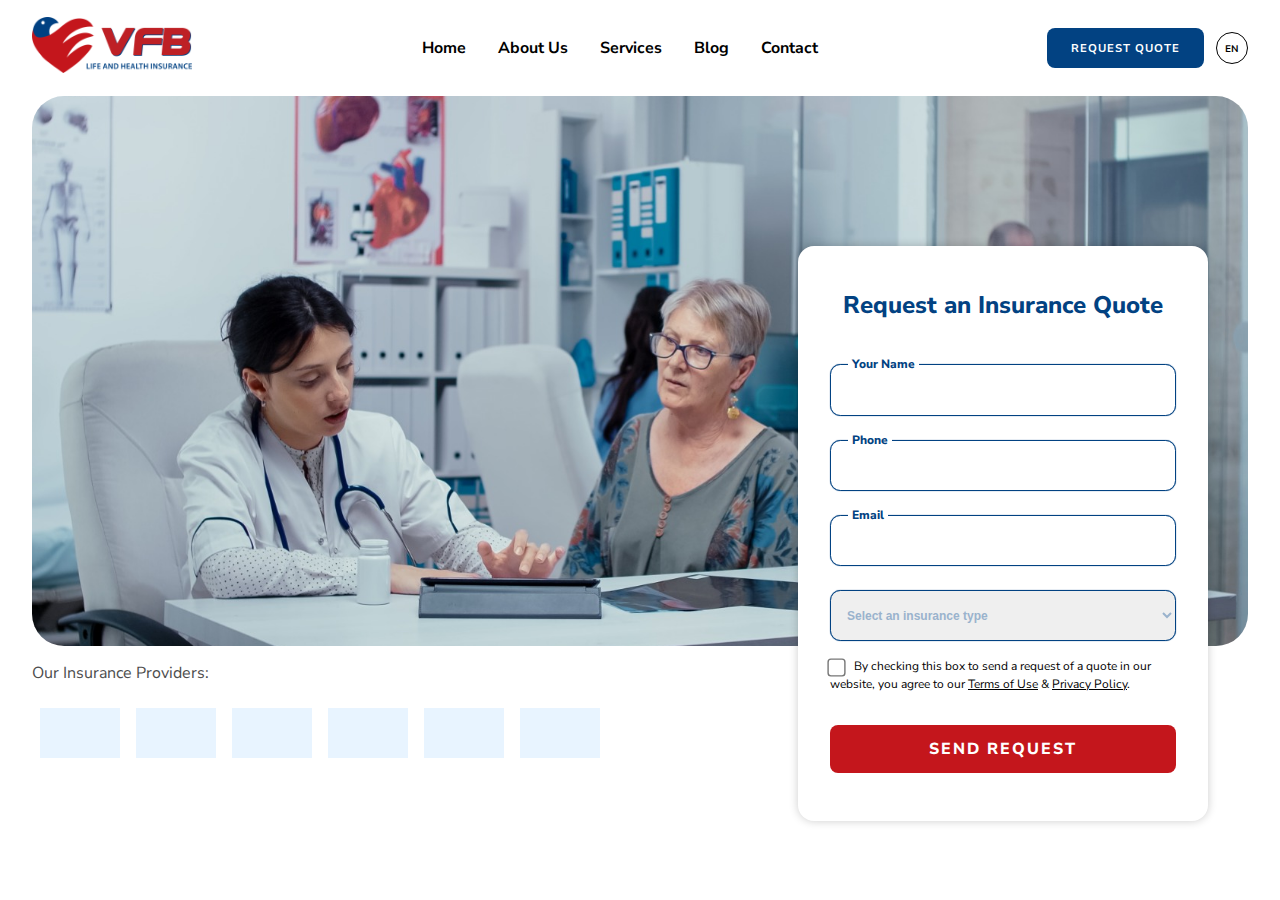
==== public/index.html @ 042f08b0 "ajuestes de imamge, tamnaho e alinhamento" ====
<!DOCTYPE html>
<html lang="en">
<head>
  <link rel="preconnect" href="https://fonts.gstatic.com">
  <meta charset="UTF-8">
  <meta http-equiv="X-UA-Compatible" content="IE=edge">
  <meta name="viewport" content="width=device-width, initial-scale=1.0">

  <meta name="author" content="Fernando Lopes">
  <meta name="description" content="Instalação, manutenção e conserto de fogões e cooktops em Recife.">
  <meta name="keywords" content="fogão, cooktop, doação fogão, nacc, assistência">

  <link rel="stylesheet" href="./styles/global.css">
  <link rel="stylesheet" href="./styles/index.css">

  <link href="https://fonts.googleapis.com/css2?family=Nunito+Sans:wght@400;600;700;800;900&display=swap" rel="stylesheet">

  <title>Home | VFB Insurance</title>
</head>
<body>
  <header>
    <a href="#">
      <img class="logo" src="./img/logo.png" alt="logo">
    </a>

    <nav>
      <ul>
        <li>
          <a href="#home">Home</a>
        </li>
        <li>
          <a href="#aboutus">About Us</a>
        </li>
        <li>
          <a href="#services">Services</a>
        </li>
        <li>
          <a href="#blog">Blog</a>
        </li>
        <li>
          <a href="#contact">Contact</a>
        </li>
      </ul>
    </nav>

    <div>
      <button class="btn-header">REQUEST QUOTE</button>
      <button class="btn-lang">EN</button>
    </div>
  </header>

  <main>

    <section>
      <div class="img-container">
        <img class="img-background" src="./img/background.jpeg" alt="imagem de fundo">
      </div>
  
      <form>
        <h1>Request an Insurance Quote</h1>
  
        <div class="input-container">
          <span>Your Name</span>
          <input type="text" name="name" value="" >
        </div>
        <div class="input-container">
          <span>Phone</span>
          <input type="text" name="phone" value="" >
        </div>
        <div class="input-container">
          <span>Email</span>
          <input type="email" name="email" value="" >
        </div>
  
        <select name="type" id="">
          <option value="">Select an insurance type</option>
          <option value="0">Type 1</option>
          <option value="1">Type 2</option>
        </select>
  
        <div class="checkbox-container">
          <label>
            <input type="checkbox" name="checkbox">
              By checking this box to send a request of a quote in our website, you agree to our
              <a href="#">Terms of Use</a>
              &
              <a href="#">Privacy Policy</a>.
          </label>
        </div>
        
        <button type="submit">SEND REQUEST</button>
        
      </form>

    </section>
    
    <section>
      <div class="providers-content">
        <p>Our Insurance Providers:</p>
        
        <div class="providers-container">
          <div class="square"></div>
          <div class="square"></div>
          <div class="square"></div>
          <div class="square"></div>
          <div class="square"></div>
          <div class="square"></div>
        </div>
      </div>
    </section>

  </main>

  <script src="./js/index.js"></script>
</body>
</html>
---- public/styles/global.css ----
* {
  padding: 0;
  margin: 0;
  box-sizing: border-box;
}


:root {
  --white: #fff;
  --text: #4D4D4D;
  --red-500: #C4161C;
  --blue-500: #024282;
  --gray-100: #E8F4FF;
  --gray-200: #9AB3CD;
}

html {
  scroll-behavior: smooth;
}

@media(max-width: 1088px) {
  html {
    font-size: 93.75%;
  }
}

@media(max-width: 720px) {
  html {
    font-size: 87.5%;
  }
}

body {
  background-color: var(--white);
  color: var(--text);
}

body, input, textarea, button {
  font: 400 1rem 'Nunito Sans', sans-serif;
}

button {
  cursor: pointer;
  border: none;
}

a {
  color: inherit;
  text-decoration: none;
}
---- public/styles/index.css ----
header {
  max-width: 1440px;
  height: 6rem;
  margin: 0 auto;
  padding: 0 2rem;

  display: flex;
  justify-content: space-between;
  align-items: center;
}

.logo {
  width: 160px;
}

ul {
  display: flex;
}

li {
  color: #000000;
  font-size: 1rem;
  font-weight: 700;
  list-style: none;
  padding: 0 1rem;
}

button {
  color: var(--white);
  font-weight: 700;
  border-radius: 0.5rem;

  transition: filter 0.2s;
}
button:hover {
  filter: brightness(0.9);
}

.btn-header {
  font-size: 0.70rem;
  letter-spacing: 1px;
  height: 2.5rem;
  padding: 0 1.5rem;
  
  background: var(--blue-500);
}

.btn-lang {
  width: 2rem;
  height: 2rem;
  color: #000000;
  font-size: 0.6rem;
  border: 1px solid #000000;
  border-radius: 50%;
  background: var(--white);
  margin-left: 0.5rem;
}

main {
  max-width: 1440px;
  margin: 0 auto;
  padding: 0 2rem;
}

main > section {
  position: relative;
}

.img-container {
  position: relative;
  display: flex;
  align-items: center;
  height: 550px;
  overflow: hidden;

  border-radius: 2rem;
}
.img-background {
  position: absolute;
  bottom: -50px;
  transform: scaleX(-1);

  width: 100%;
  border-radius: 2rem;
}

form {
  position: absolute;
  right: 40px;
  top: 150px;
  
  display: flex;
  flex-direction: column;
  width: 410px;

  border-radius: 1rem;

  padding: 0 2rem;

  background: var(--white);

  text-align: center;
  box-shadow: 0 0 10px 0 rgba(0, 0, 0, 0.2);

  z-index: 10;
}
form h1 {
  font-size: 1.5rem;
  font-weight: 800;
  color: var(--blue-500);
  line-height: 2;
  margin: 2.2rem 0;
}

button[type="submit"] {
  font-size: 1rem;
  font-weight: 800;
  letter-spacing: 2px;
  margin: 2rem 0 3rem;
  height: 3rem;
  background: var(--red-500);
}


.input-container {
  position: relative;
}
input[type="text"], input[type="email"], select {
  height: 3.2rem;
  width: 100%;

  font-size: 1rem;
  
  padding: 0 0.75rem;
  
  border: 1.5px solid var(--blue-500);
  border-radius: 0.65rem;
  box-shadow: 0 0 1px 0 var(--blue-500);
}
div.input-container ~ div.input-container {
  margin-top: 1.5rem;
}
div.input-container span {
  position: absolute;
  top: -8px;
  left: 18px;

  color: var(--blue-500);
  font-size: 0.75rem;
  font-weight: 800;

  padding: 0 0.25rem;
  background-color: var(--white);
  z-index: 10;
}
input:focus, select:focus {
  outline: none;
  box-shadow: 0 0 3px 0 var(--blue-500);
}

select {
  color: var(--gray-200);
  font-size: 0.75rem;
  font-weight: 700;
  margin-top: 1.5rem;
}
select option {
  line-height: 2.5;
}

.checkbox-container {
  margin-top: 1rem;
  display: flex;
  align-items: center;

  text-align: left;
}

input[type="checkbox"] {
  vertical-align: middle;
  cursor: pointer;

  -ms-transform: scale(1.4); /* IE */
  -moz-transform: scale(1.4); /* FF */
  -webkit-transform: scale(1.4); /* Safari and Chrome */
  -o-transform: scale(1.4); /* Opera */
  transform: scale(1.4);
  padding: 10px;

  margin-right: 0.5rem;
}

label {
  font-size: 0.75rem;
  line-height: 1.5;
  color: black;
}

label a {
  text-decoration: underline;
}


.content {
  display: flex;
  justify-content: space-around;
}
.providers-content {
  margin-top: 1rem;
  width: 60%;
}
.providers-container {
  display: flex;
  flex-wrap: wrap;

  margin-top: 1rem;
}
.square {
  height: 50px;
  width: 80px;
  background-color: var(--gray-100);

  margin: 0.5rem;
}
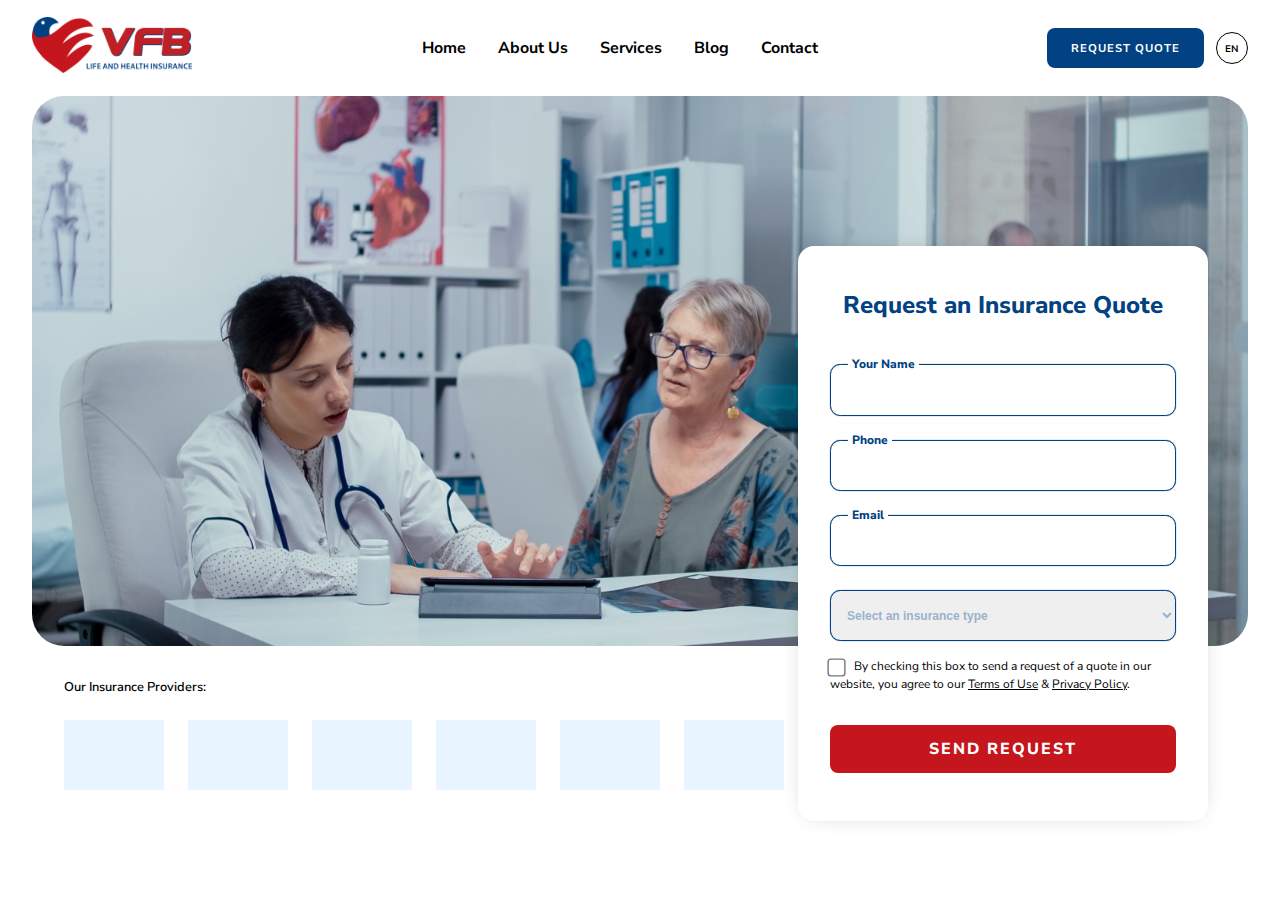
==== commit ed99e282: "design responsivo" ====
--- a/public/index.html
+++ b/public/index.html
@@ -7,8 +7,8 @@
   <meta name="viewport" content="width=device-width, initial-scale=1.0">
 
   <meta name="author" content="Fernando Lopes">
-  <meta name="description" content="Instalação, manutenção e conserto de fogões e cooktops em Recife.">
-  <meta name="keywords" content="fogão, cooktop, doação fogão, nacc, assistência">
+  <meta name="description" content="Request you insurance with us.">
+  <meta name="keywords" content="insurance">
 
   <link rel="stylesheet" href="./styles/global.css">
   <link rel="stylesheet" href="./styles/index.css">
@@ -23,7 +23,13 @@
       <img class="logo" src="./img/logo.png" alt="logo">
     </a>
 
-    <nav>
+    
+    <div id="menu" class="menu-toggle">
+      <div class="one"></div>
+      <div class="two"></div>
+      <div class="three"></div>
+    </div>
+    <nav class="">
       <ul>
         <li>
           <a href="#home">Home</a>
@@ -43,7 +49,7 @@
       </ul>
     </nav>
 
-    <div>
+    <div class="header-buttons">
       <button class="btn-header">REQUEST QUOTE</button>
       <button class="btn-lang">EN</button>
     </div>
@@ -61,15 +67,24 @@
   
         <div class="input-container">
           <span>Your Name</span>
-          <input type="text" name="name" value="" >
+          <input type="text" name="name" value="" required>
         </div>
         <div class="input-container">
           <span>Phone</span>
-          <input type="text" name="phone" value="" >
+          <input 
+            type="tel"
+            id="phone"
+            name="phone"
+            title=”XXX-XXX-XXXX”
+            pattern="[0-9]{3}-[0-9]{3}-[0-9]{4}"
+            maxlength="12"
+            value=""
+            required
+          >
         </div>
         <div class="input-container">
           <span>Email</span>
-          <input type="email" name="email" value="" >
+          <input type="email" name="email" value="" required>
         </div>
   
         <select name="type" id="">
--- a/public/styles/global.css
+++ b/public/styles/global.css
@@ -7,7 +7,7 @@
 
 :root {
   --white: #fff;
-  --text: #4D4D4D;
+  --text: #000;
   --red-500: #C4161C;
   --blue-500: #024282;
   --gray-100: #E8F4FF;
@@ -47,4 +47,4 @@
 a {
   color: inherit;
   text-decoration: none;
-}+}
--- a/public/styles/index.css
+++ b/public/styles/index.css
@@ -13,12 +13,11 @@
   width: 160px;
 }
 
-ul {
-  display: flex;
-}
-
-li {
-  color: #000000;
+nav ul {
+  display: flex;
+}
+
+nav ul li {
   font-size: 1rem;
   font-weight: 700;
   list-style: none;
@@ -46,9 +45,9 @@
 }
 
 .btn-lang {
+  color: #000000;
   width: 2rem;
   height: 2rem;
-  color: #000000;
   font-size: 0.6rem;
   border: 1px solid #000000;
   border-radius: 50%;
@@ -66,6 +65,11 @@
   position: relative;
 }
 
+section + section {
+  margin-top: 2rem;
+  margin-bottom: 75px;
+}
+
 .img-container {
   position: relative;
   display: flex;
@@ -100,7 +104,7 @@
   background: var(--white);
 
   text-align: center;
-  box-shadow: 0 0 10px 0 rgba(0, 0, 0, 0.2);
+  box-shadow: 0 0  24px -12px rgba(0, 0, 0, 0.4);
 
   z-index: 10;
 }
@@ -125,7 +129,10 @@
 .input-container {
   position: relative;
 }
-input[type="text"], input[type="email"], select {
+input[type="text"], 
+input[type="email"], 
+input[type="tel"], 
+select {
   height: 3.2rem;
   width: 100%;
 
@@ -165,7 +172,7 @@
   margin-top: 1.5rem;
 }
 select option {
-  line-height: 2.5;
+  font-size: 1rem;
 }
 
 .checkbox-container {
@@ -201,24 +208,140 @@
 }
 
 
-.content {
-  display: flex;
-  justify-content: space-around;
-}
 .providers-content {
-  margin-top: 1rem;
+  margin-left: 2rem;
   width: 60%;
 }
+
+.providers-content p {
+  font-size: 0.8rem;
+  font-weight: 600;
+}
+
 .providers-container {
   display: flex;
   flex-wrap: wrap;
-
-  margin-top: 1rem;
 }
 .square {
-  height: 50px;
-  width: 80px;
+  height: 4.375rem;
+  width: 6.25rem;
   background-color: var(--gray-100);
 
-  margin: 0.5rem;
+  margin: 1.5rem 1.5rem 0 0;
+}
+.square:last-child {
+  margin-right: 0;
+}
+
+
+.menu-toggle {
+  display: none;
+  width: 40px;
+  height: 30px;
+  cursor: pointer;
+}
+
+.menu-toggle > div {
+  background-color: #000;
+  height: 5px;
+  width: 100%;
+  margin: 6px auto;
+
+  transition-duration: 0.3s;
+}
+
+.menu-oppend > div.one {
+  transform: rotate(45deg) translate(7px, 7px);
+}
+
+.menu-oppend > div.two {
+  opacity: 0;
+}
+
+.menu-oppend > div.three {
+  transform: rotate(-45deg) translate(8px, -9px);
+}
+
+@media(max-width: 920px) {
+  nav {
+    display: none;
+  }
+
+  .menu-toggle {
+    order: 2;
+    display: block;
+  }
+
+  .on {
+    position: absolute;
+    bottom: 0;
+    left: 0;
+
+    width: 100vw;
+    height: calc(100vh - 6rem);
+
+    background-color: var(--white);
+
+    z-index: 20;
+
+    display: flex;
+    justify-content: center;
+    align-items: center;
+  }
+
+  nav.on ul {
+    display: flex;
+    flex-direction: column;
+    align-items: center;
+    text-align: center;
+  }
+
+  nav.on ul li {
+    font-size: 1rem;
+    font-weight: 700;
+    list-style: none;
+    padding: 1rem 0;
+  }
+
+  main > section {
+    display: flex;
+    flex-direction: column;
+    align-items: center;
+  }
+
+  .img-container {
+    position: relative;
+    display: flex;
+    align-items: center;
+    height: auto;
+    overflow: hidden;
+  
+    border-radius: 2rem;
+  }
+  .img-background {
+    position: initial;
+    bottom: -50px;
+    transform: scaleX(-1);
+  
+    width: 100%;
+    border-radius: 2rem;
+  }
+
+  form {
+    position: initial;
+    margin-top: 3rem;
+  }
+
+  .providers-content {
+    margin: 0 auto;
+    width: auto;
+  }
+  .providers-container {
+    display: flex;
+    flex-wrap: wrap;
+    justify-content: center;
+  }
+  .square:last-child {
+    margin-right: 1.5rem;
+  }
 }